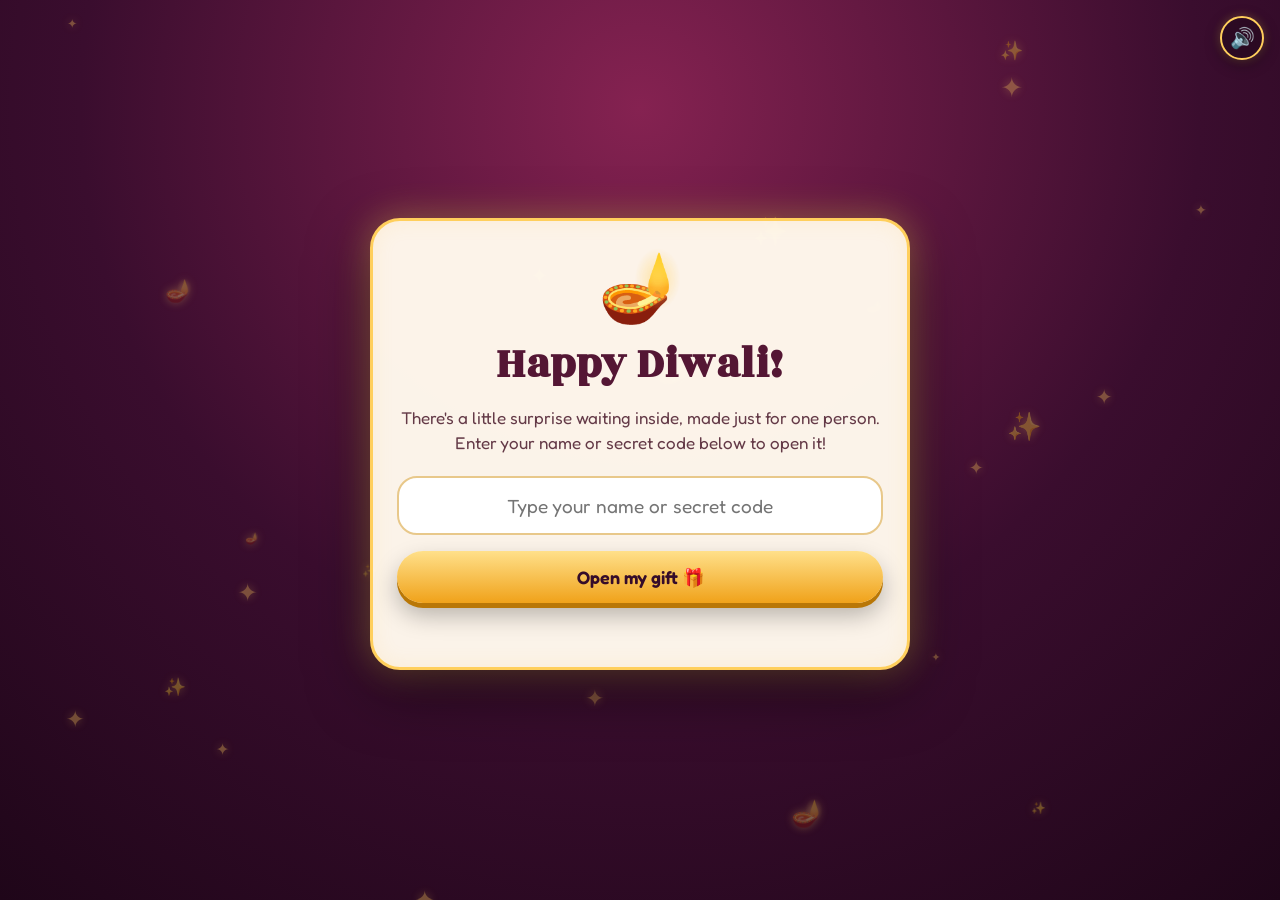
==== index.html @ 7f8023f8 "project init" ====
<!DOCTYPE html>
<html lang="en">
<head>
<meta charset="utf-8">
<meta name="viewport" content="width=device-width, initial-scale=1, viewport-fit=cover">
<title>A Little Diwali Surprise 🪔</title>
<meta name="theme-color" content="#3a0d2e">
<link rel="preconnect" href="https://fonts.googleapis.com">
<link rel="preconnect" href="https://fonts.gstatic.com" crossorigin>
<link href="https://fonts.googleapis.com/css2?family=Fredoka:wght@400;500;600;700&family=Kalam:wght@400;700&family=Rozha+One&display=swap" rel="stylesheet">
<link rel="stylesheet" href="style.css">
</head>
<body>
<div id="bg" aria-hidden="true"></div>

<!-- SOUND TOGGLE -->
<button id="sound-btn" class="sound-toggle" aria-label="Toggle sound effects" type="button" title="Toggle sound">
  <span id="sound-icon">🔊</span>
</button>

<main>
  <!-- 1. NAME GATE -->
  <section id="gate" class="screen">
    <div class="card">
      <div class="hero">🪔</div>
      <h1>Happy Diwali!</h1>
      <p class="sub">There's a little surprise waiting inside, made just for one person. Enter your name or secret code below to open it!</p>
      <form id="gate-form" autocomplete="off">
        <input id="name-input" type="text" placeholder="Type your name or secret code" aria-label="Your name or secret code" enterkeyhint="go">
        <button class="primary" type="submit">Open my gift 🎁</button>
      </form>
      <p id="gate-msg" class="msg" role="status"></p>
    </div>
  </section>

  <!-- 2. PERSONAL QUESTION -->
  <section id="quiz" class="screen">
    <div class="card">
      <h2 id="quiz-hi"></h2>
      <p class="sub">Just to be sure it's really you…</p>
      <p id="quiz-q" class="question"></p>
      <div id="quiz-opts"></div>
      <p id="quiz-msg" class="msg" role="status"></p>
    </div>
  </section>

  <!-- 3. THE GAME -->
  <section id="game" class="screen game-screen">
    <div class="game-header">
      <h2 id="game-title"></h2>
      <div class="game-instruction-pill">
        <span class="pulse-dot">🪔</span>
        <span id="game-hint">Tap each food piece to take a bite &amp; unlock your secret Diwali messages!</span>
        <span class="sparkle-star">✨</span>
      </div>
    </div>

    <div class="game-layout">
      <!-- LEFT: The Food Feast on Table -->
      <div class="food-col">
        <div id="stage"></div>
        <div id="progress" aria-label="Progress"></div>
      </div>

      <!-- RIGHT: The Handwritten Paper Note -->
      <aside class="note-col">
        <div class="paper-note">
          <div class="tape-strip" aria-hidden="true"></div>
          <div class="paper-pin" aria-hidden="true">📌</div>

          <!-- Instruction Banner at top of note box -->
          <div class="paper-instruction-banner">
            <span class="banner-icon">👆</span>
            <span>Tap food items on the plate to unlock secret notes!</span>
            <span class="banner-sparkle">✨</span>
          </div>

          <div class="paper-top">
            <span class="paper-stamp">Special Note 💌</span>
          </div>
          <h3 id="note-heading" class="paper-heading">A Note For You 💌</h3>
          <div id="note-body" class="paper-body"></div>
          <div class="paper-footer">
            <span class="paper-doodle">🪔</span>
            <span class="paper-signoff">Relish each memory ✨</span>
          </div>
        </div>
      </aside>
    </div>
  </section>

  <!-- 4. FINALE -->
  <section id="finale" class="screen">
    <div class="card wish">
      <div class="hero">🎆</div>
      <h1 id="wish-title"></h1>
      <p id="wish-text" class="wish-text"></p>
      <div class="row">
        <button class="primary" id="burst" type="button">More confetti 🎉</button>
        <button class="ghost" id="replay" type="button">Play again 🔁</button>
      </div>
    </div>
  </section>
</main>

<!-- MEMORY POPUP -->
<div id="modal" role="dialog" aria-modal="true" aria-labelledby="mem-count">
  <div class="card mem">
    <p id="mem-count" class="mem-count"></p>
    <div id="mem-photo" class="mem-photo hidden"></div>
    <p id="mem-text" class="mem-text"></p>
    <button id="mem-next" class="primary" type="button"></button>
  </div>
</div>

<canvas id="confetti"></canvas>

<script src="config.js"></script>
<script src="foods.js"></script>
<script src="app.js"></script>
</body>
</html>
---- style.css ----
:root {
  --gold: #ffcf5c;
  --gold-deep: #f0a21a;
  --gold-glow: rgba(255, 207, 92, 0.45);
  --cream: #fff8ed;
  --plum: #4a1a2c;
  --wine: #3a0d2e;
  --wine-dark: #1f0619;
}

* { box-sizing: border-box; }

html, body { margin: 0; }

body {
  min-height: 100dvh;
  font-family: 'Fredoka', 'Baloo 2', system-ui, -apple-system, sans-serif;
  color: var(--cream);
  background: radial-gradient(circle at 50% 12%, #852251 0%, var(--wine) 55%, var(--wine-dark) 100%) fixed;
  -webkit-tap-highlight-color: transparent;
  overflow-x: hidden;
  transition: background 0.85s ease;
}

/* ----------------------------------------------------
   FOOD-SPECIFIC PAGE BACKGROUND THEMES
   ---------------------------------------------------- */
body.theme-panipuri {
  background: radial-gradient(circle at 50% 15%, #24354d 0%, #111a2c 55%, #060b14 100%) fixed;
}
body.theme-pavbhaji {
  background: radial-gradient(circle at 50% 15%, #441a29 0%, #250b1a 55%, #0e020a 100%) fixed;
}
body.theme-dosa {
  background: radial-gradient(circle at 50% 15%, #4a2410 0%, #2b1206 55%, #120601 100%) fixed;
}
body.theme-chocolate {
  background: radial-gradient(circle at 50% 15%, #591642 0%, #340926 55%, #140210 100%) fixed;
}

/* Sound Toggle Button */
.sound-toggle {
  position: fixed;
  top: 16px;
  right: 16px;
  z-index: 100;
  width: 44px;
  height: 44px;
  border-radius: 50%;
  background: rgba(40, 10, 32, 0.75);
  backdrop-filter: blur(8px);
  border: 2px solid var(--gold);
  color: var(--gold);
  font-size: 20px;
  display: flex;
  align-items: center;
  justify-content: center;
  cursor: pointer;
  box-shadow: 0 4px 15px rgba(0, 0, 0, 0.4), 0 0 10px rgba(255, 207, 92, 0.3);
  transition: transform 0.2s ease, background 0.2s;
}
.sound-toggle:hover {
  transform: scale(1.1);
  background: rgba(70, 20, 55, 0.9);
}
.sound-toggle:active {
  transform: scale(0.95);
}

/* ----------------------------------------------------
   IMMERSIVE BACKGROUND CONTAINER & SVG SCENERY
   ---------------------------------------------------- */
#bg {
  position: fixed;
  inset: 0;
  pointer-events: none;
  z-index: 0;
  overflow: hidden;
  transition: opacity 0.6s ease;
}

.bg-svg {
  position: absolute;
  inset: 0;
  width: 100%;
  height: 100%;
  object-fit: cover;
  pointer-events: none;
}

/* Sparkles on default background */
#bg span {
  position: absolute; color: var(--gold); opacity: .35;
  animation: floaty 9s ease-in-out infinite;
  text-shadow: 0 0 10px rgba(255, 207, 92, 0.8);
}
@keyframes floaty {
  0%, 100% { transform: translateY(0) scale(1); opacity: .2; }
  50% { transform: translateY(-24px) scale(1.3); opacity: .65; }
}

/* Atmospheric Ambient Animations */
.swaying-kandil {
  transform-origin: 190px 0px;
  animation: swayLantern 6.5s ease-in-out infinite alternate;
}
@keyframes swayLantern {
  0% { transform: rotate(-3.5deg); }
  100% { transform: rotate(3.5deg); }
}

.hanging-lamp {
  animation: lampSway 7.5s ease-in-out infinite alternate;
}
.lamp-left { transform-origin: 180px 0px; }
.lamp-right { transform-origin: 1260px 0px; animation-delay: -3.75s; }
@keyframes lampSway {
  0% { transform: rotate(-2deg); }
  100% { transform: rotate(2deg); }
}

.lamp-flame {
  animation: flameFlicker 1.8s ease-in-out infinite alternate;
  transform-origin: center;
}
@keyframes flameFlicker {
  0% { transform: scale(0.95); opacity: 0.85; filter: drop-shadow(0 0 8px #ffb300); }
  100% { transform: scale(1.1); opacity: 1; filter: drop-shadow(0 0 18px #ffb300) drop-shadow(0 0 28px #ff7700); }
}

.bulb-pulse {
  animation: bulbGlowPulse 2.8s ease-in-out infinite alternate;
}
@keyframes bulbGlowPulse {
  0% { opacity: 0.65; transform: scale(0.98); }
  100% { opacity: 1; transform: scale(1.02); }
}

main {
  position: relative; z-index: 1;
  min-height: 100dvh;
  display: grid; place-items: center;
  padding: 24px 16px 36px;
}

.screen { display: none; width: 100%; max-width: 540px; text-align: center; }
.screen.active { display: block; animation: rise .5s cubic-bezier(.16, 1, .3, 1) both; }
@keyframes rise {
  from { opacity: 0; transform: translateY(18px) scale(.97); }
  to { opacity: 1; transform: none; }
}

.card {
  background: rgba(255, 248, 237, .98);
  color: var(--plum);
  border: 3px solid var(--gold);
  border-radius: 30px;
  padding: 30px 24px 28px;
  box-shadow: 0 20px 60px rgba(0, 0, 0, .5), 0 0 35px var(--gold-glow), inset 0 0 20px rgba(255, 207, 92, 0.15);
  position: relative;
}

.hero {
  font-size: 68px;
  line-height: 1;
  margin-bottom: 8px;
  animation: glow 2.5s ease-in-out infinite;
  display: inline-block;
}
@keyframes glow {
  0%, 100% { filter: drop-shadow(0 0 6px #ffb300); transform: scale(1); }
  50% { filter: drop-shadow(0 0 20px #ffb300) drop-shadow(0 0 35px #ff9100); transform: scale(1.05); }
}

h1 {
  margin: 6px 0 10px;
  font-family: 'Rozha One', 'Fredoka', serif;
  font-size: clamp(32px, 8.5vw, 44px);
  font-weight: 700;
  color: #541634;
  letter-spacing: 0.5px;
}
h2 {
  margin: 0 0 10px;
  font-family: 'Rozha One', 'Fredoka', serif;
  font-size: clamp(24px, 6.5vw, 32px);
  font-weight: 600;
  color: #541634;
}
.sub { margin: 0 0 20px; opacity: .85; font-size: 17px; line-height: 1.45; }
.question { font-size: 20px; font-weight: 600; margin: 10px 0 16px; color: #3a0d2e; line-height: 1.4; }

input[type=text] {
  width: 100%; padding: 16px 20px; font: inherit; font-size: 19px; text-align: center;
  color: var(--plum); background: #fff; border: 2.5px solid #e8c88a; border-radius: 20px; outline: none;
  transition: border-color .2s, box-shadow .2s;
}
input[type=text]:focus {
  border-color: var(--gold-deep);
  box-shadow: 0 0 0 4px rgba(255, 207, 92, .45);
}

button { font: inherit; cursor: pointer; }

.primary, .ghost {
  display: inline-block; margin-top: 16px; padding: 15px 28px;
  font-size: 18px; font-weight: 600; border-radius: 999px; border: 0;
  transition: transform .15s, box-shadow .15s, filter .15s;
}
.primary {
  color: #350c2a;
  background: linear-gradient(180deg, #ffe08a 0%, var(--gold-deep) 100%);
  box-shadow: 0 5px 0 #b97706, 0 12px 24px rgba(0, 0, 0, .28);
}
.primary:hover { filter: brightness(1.05); }
.primary:active { transform: translateY(3px); box-shadow: 0 2px 0 #b97706; }
.ghost { color: var(--plum); background: transparent; border: 2.5px solid var(--gold-deep); }
.ghost:hover { background: rgba(240, 162, 26, 0.1); }
#gate-form .primary { width: 100%; }

.msg { min-height: 24px; margin: 12px 0 0; font-size: 16px; font-weight: 600; }

.opt {
  display: block; width: 100%; margin: 10px 0; padding: 15px 18px;
  font-size: 17px; font-weight: 500; color: var(--plum); background: #fff;
  border: 2.5px solid #e8c88a; border-radius: 18px; text-align: left;
  transition: transform .15s, background .2s, border-color .2s, box-shadow .2s;
}
.opt:hover:not(:disabled) {
  transform: translateX(5px);
  border-color: var(--gold-deep);
  box-shadow: 0 4px 14px rgba(240, 162, 26, 0.2);
}
.opt.right { background: #d4f8dc; border-color: #27ae60; color: #145a32; }
.opt.wrong { background: #ffdada; border-color: #e74c3c; color: #922b21; }

/* ----------------------------------------------------
   GAME SCREEN & TWO-COLUMN LAYOUT
   ---------------------------------------------------- */
.screen.game-screen {
  max-width: 980px;
}
.game-header {
  margin-bottom: 18px;
}
#game-title {
  color: var(--cream);
  text-shadow: 0 2px 10px rgba(0,0,0,0.5), 0 0 20px rgba(255, 207, 92, 0.6);
  margin-bottom: 6px;
}
.game-instruction-pill {
  display: inline-flex;
  align-items: center;
  justify-content: center;
  gap: 8px;
  background: rgba(45, 12, 36, 0.82);
  backdrop-filter: blur(8px);
  border: 1.5px solid var(--gold);
  border-radius: 999px;
  padding: 8px 22px;
  margin: 4px auto 0;
  color: var(--gold);
  font-size: 15.5px;
  font-weight: 600;
  box-shadow: 0 4px 18px rgba(0, 0, 0, 0.4), 0 0 16px rgba(255, 207, 92, 0.28);
  animation: hintPillPulse 2.8s ease-in-out infinite alternate;
}
@keyframes hintPillPulse {
  0% { transform: scale(0.99); box-shadow: 0 4px 18px rgba(0, 0, 0, 0.4), 0 0 10px rgba(255, 207, 92, 0.2); }
  100% { transform: scale(1.02); box-shadow: 0 6px 24px rgba(0, 0, 0, 0.5), 0 0 22px rgba(255, 207, 92, 0.5); }
}
#game .hint {
  margin: 0;
  font-size: 15.5px;
  font-weight: 600;
  color: var(--gold);
  text-shadow: 0 1px 4px rgba(0,0,0,0.4);
}

.game-layout {
  display: grid;
  grid-template-columns: 1.15fr 0.85fr;
  gap: 28px;
  align-items: start;
}
@media (max-width: 840px) {
  .game-layout {
    grid-template-columns: 1fr;
    max-width: 500px;
    margin: 0 auto;
  }
}

.food-col {
  display: flex;
  flex-direction: column;
  align-items: center;
}

#stage {
  width: 100%;
  max-width: 520px;
  margin: 0 auto;
  filter: drop-shadow(0 18px 32px rgba(0, 0, 0, .6));
  position: relative;
}
#stage svg { width: 100%; height: auto; display: block; overflow: visible; }

/* ----------------------------------------------------
   HANDWRITTEN PAPER NOTE (Side column)
   ---------------------------------------------------- */
.note-col {
  display: flex;
  justify-content: center;
}

.paper-note {
  position: relative;
  background: #fdfbf6;
  background-image: repeating-linear-gradient(transparent, transparent 31px, rgba(215, 185, 145, 0.22) 31px, rgba(215, 185, 145, 0.22) 32px);
  border: 1px solid #ebd9b8;
  border-radius: 14px;
  padding: 34px 26px 22px;
  box-shadow: 0 18px 40px rgba(0, 0, 0, 0.45), 0 2px 8px rgba(0, 0, 0, 0.2), inset 0 0 35px rgba(220, 195, 150, 0.3);
  transform: rotate(1.4deg);
  transition: transform 0.25s ease, box-shadow 0.25s ease;
  width: 100%;
  max-width: 390px;
  text-align: left;
}
.paper-note:hover {
  transform: rotate(0deg) scale(1.015);
  box-shadow: 0 22px 48px rgba(0, 0, 0, 0.52), inset 0 0 35px rgba(220, 195, 150, 0.35);
}

.tape-strip {
  position: absolute;
  top: -12px;
  left: 50%;
  transform: translateX(-50%) rotate(-1deg);
  width: 96px;
  height: 25px;
  background: rgba(255, 215, 115, 0.78);
  border-left: 2px dashed rgba(185, 140, 45, 0.6);
  border-right: 2px dashed rgba(185, 140, 45, 0.6);
  box-shadow: 0 2px 6px rgba(0, 0, 0, 0.15);
  backdrop-filter: blur(2px);
}
.paper-pin {
  position: absolute;
  top: 12px;
  right: 14px;
  font-size: 20px;
  filter: drop-shadow(0 2px 3px rgba(0,0,0,0.3));
}
.paper-instruction-banner {
  background: linear-gradient(135deg, rgba(255, 215, 64, 0.28), rgba(255, 145, 0, 0.18));
  border: 1.5px dashed #c97d28;
  border-radius: 10px;
  padding: 8px 12px;
  margin: 4px 0 14px;
  font-family: 'Fredoka', sans-serif;
  font-size: 13.5px;
  font-weight: 600;
  color: #7a3500;
  display: flex;
  align-items: center;
  justify-content: center;
  gap: 6px;
  box-shadow: 0 2px 8px rgba(200, 120, 30, 0.1);
  letter-spacing: 0.01em;
}
.paper-instruction-banner .banner-icon {
  font-size: 15px;
  animation: bounceHand 1.6s ease-in-out infinite alternate;
}
@keyframes bounceHand {
  0% { transform: translateY(0); }
  100% { transform: translateY(-3px) scale(1.18); }
}
.paper-top {
  margin-bottom: 6px;
}
.paper-stamp {
  font-family: 'Fredoka', sans-serif;
  font-size: 11px;
  font-weight: 700;
  text-transform: uppercase;
  letter-spacing: 0.12em;
  color: #b35900;
  border: 1.5px dashed #d87d22;
  padding: 3px 8px;
  border-radius: 6px;
  display: inline-block;
  transform: rotate(-2deg);
}
.paper-heading {
  font-family: 'Rozha One', 'Kalam', serif;
  font-size: 25px;
  color: #521634;
  margin: 8px 0 12px;
  font-weight: 600;
  line-height: 1.3;
}
.paper-body {
  font-family: 'Kalam', cursive, sans-serif;
  font-size: 21px;
  line-height: 32px;
  color: #2c1b10;
  white-space: pre-line;
  margin-bottom: 16px;
}
.paper-footer {
  display: flex;
  align-items: center;
  justify-content: space-between;
  border-top: 1.5px dashed rgba(180, 140, 95, 0.35);
  padding-top: 10px;
  margin-top: 10px;
  font-family: 'Kalam', cursive, sans-serif;
  font-size: 17px;
  color: #7d4e28;
}
.paper-doodle {
  font-size: 22px;
}
.paper-signoff {
  font-style: italic;
}

/* ----------------------------------------------------
   INTERACTIVE PIECES & FEEDBACK
   ---------------------------------------------------- */
[data-piece] {
  transform-box: fill-box;
  transform-origin: center;
  cursor: pointer;
  transition: filter 0.2s ease;
}
[data-piece]:hover {
  filter: drop-shadow(0 0 8px rgba(255, 215, 0, 0.8)) brightness(1.08);
}

.piece-pulse {
  animation: gentleBob 2.5s ease-in-out infinite;
  animation-delay: var(--d, 0s);
}
@keyframes gentleBob {
  0%, 100% { transform: translateY(0); }
  50% { transform: translateY(-3px); }
}

/* Pav Bhaji Gravy tip */
.gravy-tip {
  opacity: 0;
  transition: opacity 0.3s ease;
}

/* Dosa Interactive Roll */
.dosa-interactive {
  cursor: pointer;
}
.dosa-interactive:hover [data-piece] {
  filter: drop-shadow(0 0 6px rgba(255, 200, 80, 0.7));
}

/* Progress diyas */
#progress { display: flex; justify-content: center; gap: 12px; margin-top: 20px; }
.diya-dot {
  font-size: 28px;
  filter: grayscale(1) opacity(.3);
  transition: filter .45s cubic-bezier(.17, .89, .32, 1.25), transform .45s cubic-bezier(.17, .89, .32, 1.25);
}
.diya-dot.lit {
  filter: drop-shadow(0 0 10px #ffb300) drop-shadow(0 0 18px #ff7700) grayscale(0) opacity(1);
  transform: scale(1.25);
  animation: diyaFlicker 1.8s ease-in-out infinite alternate;
}
@keyframes diyaFlicker {
  0% { transform: scale(1.2) translateY(0); filter: drop-shadow(0 0 10px #ffb300) drop-shadow(0 0 18px #ff7700); }
  100% { transform: scale(1.28) translateY(-2px); filter: drop-shadow(0 0 14px #ffca28) drop-shadow(0 0 24px #ff5722); }
}

/* Flying particles (crumbs & liquid droplets) */
.crumb {
  position: fixed;
  border-radius: 4px;
  pointer-events: none;
  z-index: 80;
  box-shadow: 0 2px 4px rgba(0,0,0,0.25);
}
.droplet {
  position: fixed;
  border-radius: 50%;
  pointer-events: none;
  z-index: 80;
  background: radial-gradient(circle at 30% 30%, #b8f27e 0%, #68b82e 80%);
  box-shadow: 0 0 6px rgba(110, 192, 46, 0.6);
}

/* Memory popup modal */
#modal {
  position: fixed; inset: 0; z-index: 90; display: none; place-items: center; padding: 18px;
  background: rgba(25, 3, 20, .78); backdrop-filter: blur(6px);
}
#modal.open { display: grid; }
#modal.open .card { animation: modalPop .45s cubic-bezier(.18, 1.3, .35, 1) both; }
@keyframes modalPop {
  from { opacity: 0; transform: scale(.7) translateY(20px); }
  to { opacity: 1; transform: none; }
}

.mem {
  width: min(92vw, 440px);
  text-align: center;
  max-height: 90dvh;
  overflow-y: auto;
  border-radius: 28px;
}
.mem-count {
  margin: 0 0 12px;
  font-size: 14px;
  font-weight: 700;
  letter-spacing: .12em;
  text-transform: uppercase;
  color: #b97706;
}
.mem-photo {
  background: #fff;
  padding: 10px 10px 18px;
  border-radius: 14px;
  box-shadow: 0 10px 25px rgba(0, 0, 0, 0.25);
  transform: rotate(-1.5deg);
  margin-bottom: 14px;
}
.mem-photo img {
  width: 100%;
  max-height: 260px;
  object-fit: cover;
  border-radius: 8px;
  display: block;
}
.mem-text {
  margin: 14px 0 8px;
  font-size: 20px;
  line-height: 1.5;
  white-space: pre-line;
  color: var(--plum);
  font-weight: 500;
}
.hidden { display: none !important; }

/* Finale */
.wish-text {
  font-size: 21px;
  line-height: 1.55;
  margin: 10px 0 14px;
  white-space: pre-line;
  color: var(--plum);
}
.row { display: flex; gap: 14px; justify-content: center; flex-wrap: wrap; }
#confetti { position: fixed; inset: 0; z-index: 70; pointer-events: none; display: none; }
#confetti.on { display: block; }

@media (prefers-reduced-motion: reduce) {
  .piece-pulse, .hero, #bg span, .diya-dot.lit, .swaying-kandil, .hanging-lamp { animation: none; }
}
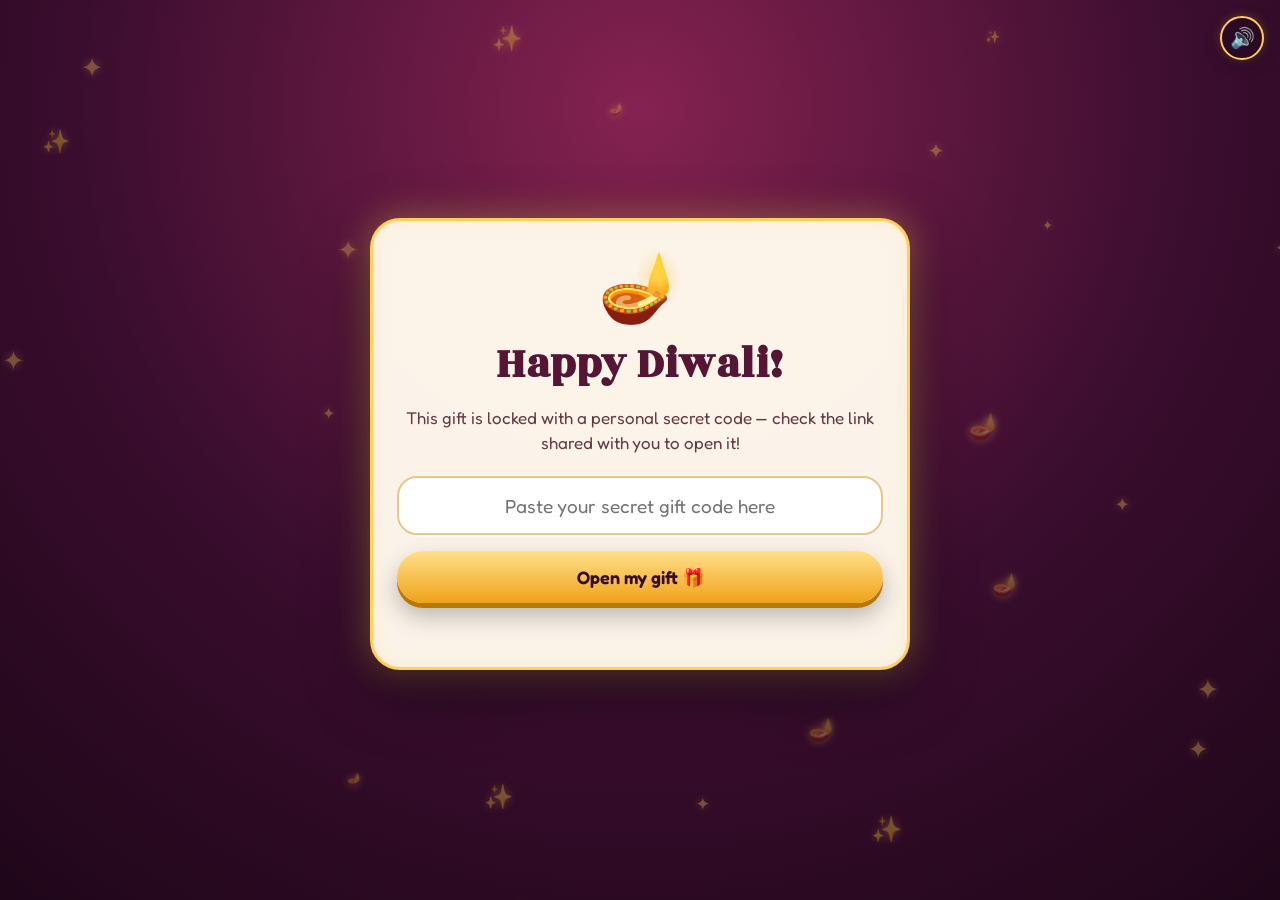
==== commit a43fbf58: "removed name search functionality, made it strictly code only." ====
--- a/index.html
+++ b/index.html
@@ -19,14 +19,14 @@
 </button>
 
 <main>
-  <!-- 1. NAME GATE -->
+  <!-- 1. GATE -->
   <section id="gate" class="screen">
     <div class="card">
       <div class="hero">🪔</div>
       <h1>Happy Diwali!</h1>
-      <p class="sub">There's a little surprise waiting inside, made just for one person. Enter your name or secret code below to open it!</p>
+      <p class="sub">This gift is locked with a personal secret code — check the link shared with you to open it!</p>
       <form id="gate-form" autocomplete="off">
-        <input id="name-input" type="text" placeholder="Type your name or secret code" aria-label="Your name or secret code" enterkeyhint="go">
+        <input id="name-input" type="text" placeholder="Paste your secret gift code here" aria-label="Secret gift code" enterkeyhint="go">
         <button class="primary" type="submit">Open my gift 🎁</button>
       </form>
       <p id="gate-msg" class="msg" role="status"></p>
